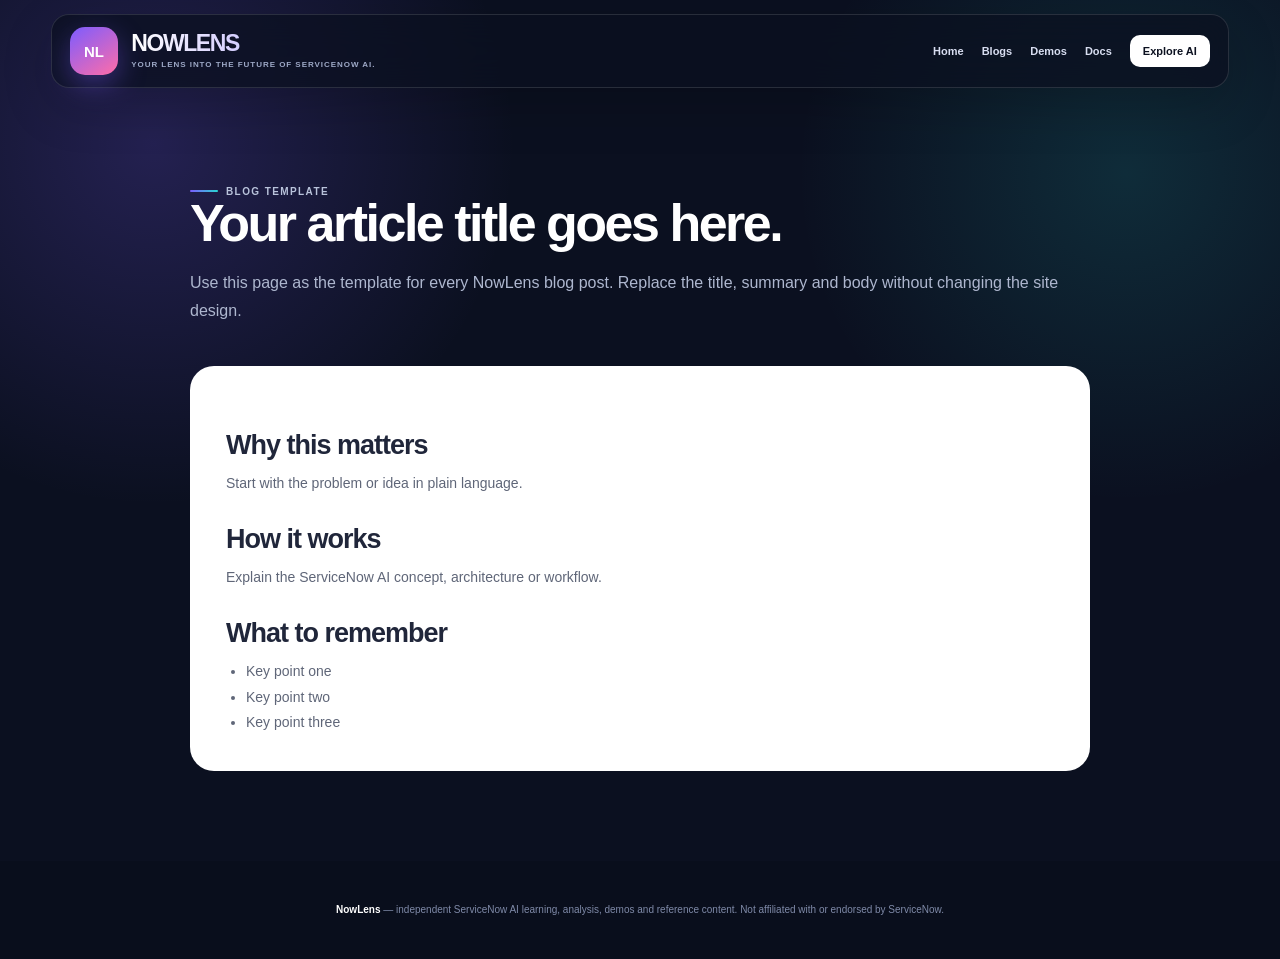
==== blog-template.html @ 13956a98 "Added_serviceno_AI_changes" ====
<!doctype html><html lang="en"><head><meta charset="utf-8"><meta name="viewport" content="width=device-width,initial-scale=1">
<title>Blog Template | NowLens</title><link rel="stylesheet" href="assets/site.css"></head><body>
<header>
  <a class="brand" href="index.html">
    <div class="brand-mark">NL</div>
    <div>
      <div class="brand-name">NOWLENS</div>
      <div class="brand-sub">Your lens into the future of ServiceNow AI.</div>
    </div>
  </a>
  <nav><a href="index.html">Home</a><a href="blogs.html">Blogs</a><a href="demos.html">Demos</a><a href="docs.html">Docs</a><a class="nav-cta" href="index.html#catalog">Explore AI</a></nav>
</header>
<main class="article">
  <div class="kicker">BLOG TEMPLATE</div>
  <h1>Your article title goes here.</h1>
  <p class="lead">Use this page as the template for every NowLens blog post. Replace the title, summary and body without changing the site design.</p>
  <div class="article-body">
    <h2>Why this matters</h2><p>Start with the problem or idea in plain language.</p>
    <h2>How it works</h2><p>Explain the ServiceNow AI concept, architecture or workflow.</p>
    <h2>What to remember</h2><ul><li>Key point one</li><li>Key point two</li><li>Key point three</li></ul>
  </div>
</main><footer>
  <strong>NowLens</strong> — independent ServiceNow AI learning, analysis, demos and reference content.
  Not affiliated with or endorsed by ServiceNow.
</footer></body></html>
---- assets/site.css ----
:root{
  --bg:#0b1020;--bg2:#11182d;--paper:#f7f8fc;--ink:#15182a;--muted:#aeb7cf;
  --violet:#7c5cff;--violet2:#a490ff;--cyan:#28d7d3;--line:rgba(255,255,255,.12);
  --heading:"Manrope","Inter","Segoe UI",sans-serif;--body:"Inter","Segoe UI",sans-serif;
}
*{box-sizing:border-box;margin:0;padding:0}
html{scroll-behavior:smooth}
body{
  font-family:var(--body);color:#fff;background:
  radial-gradient(circle at 12% 15%,rgba(124,92,255,.22),transparent 26%),
  radial-gradient(circle at 88% 18%,rgba(40,215,211,.14),transparent 24%),
  var(--bg);min-height:100vh;-webkit-font-smoothing:antialiased;
}
a{color:inherit;text-decoration:none}
.shell{width:min(1180px,90%);margin:auto}
header{
  position:sticky;top:14px;z-index:50;width:min(92%,1180px);margin:14px auto 0;
  display:flex;align-items:center;justify-content:space-between;gap:18px;padding:12px 18px;
  border:1px solid var(--line);border-radius:18px;background:rgba(11,16,32,.76);
  backdrop-filter:blur(18px);box-shadow:0 18px 50px rgba(0,0,0,.18)
}
.brand{display:flex;align-items:center;gap:13px}
.brand-mark{
  width:48px;height:48px;display:grid;place-items:center;border-radius:15px;font:900 15px var(--heading);
  background:linear-gradient(145deg,var(--violet),#ff6da8);box-shadow:0 10px 28px rgba(124,92,255,.38)
}
.brand-name{font:900 23px/.95 var(--heading);letter-spacing:-1.4px;background:linear-gradient(90deg,#fff,#d7d0ff 42%,#72f2ef);-webkit-background-clip:text;color:transparent}
.brand-sub{margin-top:6px;color:#9ea9c7;font:800 8px var(--heading);letter-spacing:.12em;text-transform:uppercase}
nav{display:flex;gap:18px;align-items:center;color:#d8def1;font-size:11px;font-weight:800}
nav a:hover{color:#fff}
.nav-cta{padding:10px 13px;border-radius:10px;background:#fff;color:#0c1120}
.page-hero{padding:110px 0 70px}
.kicker{display:inline-flex;align-items:center;gap:8px;color:#b9c3db;font-size:10px;font-weight:900;letter-spacing:.14em;text-transform:uppercase}
.kicker:before{content:"";width:28px;height:2px;border-radius:999px;background:linear-gradient(90deg,var(--violet),var(--cyan))}
h1,h2,h3{font-family:var(--heading)}
.page-hero h1{margin-top:16px;max-width:850px;font-size:clamp(48px,7vw,78px);line-height:.95;letter-spacing:-4px}
.page-hero p{max-width:760px;margin-top:22px;color:var(--muted);font-size:15px;line-height:1.8}
.section{padding:72px 0}
.light{background:linear-gradient(180deg,#fafbfe,#f2f4f9);color:var(--ink)}
.section-head{display:flex;align-items:end;justify-content:space-between;gap:28px;margin-bottom:28px}
.section-head h2{font-size:40px;letter-spacing:-2px}
.section-head p{max-width:540px;color:#71788c;font-size:13px;line-height:1.7}
.grid{display:grid;grid-template-columns:repeat(3,1fr);gap:18px}
.card{
  border-radius:22px;overflow:hidden;background:#fff;border:1px solid rgba(32,41,72,.08);
  box-shadow:0 18px 45px rgba(26,33,64,.08);transition:.25s ease
}
.card:hover{transform:translateY(-6px);box-shadow:0 26px 58px rgba(26,33,64,.13)}
.card-cover{min-height:150px;padding:22px;display:flex;justify-content:space-between;align-items:flex-start;color:#fff;background:linear-gradient(145deg,#6555dd,#8574f7)}
.card-cover.demo{background:linear-gradient(145deg,#168e8e,#35bbb8)}
.card-cover.doc{background:linear-gradient(145deg,#33405f,#65728e)}
.card-cover.resource{background:linear-gradient(145deg,#b27039,#df9858)}
.tag{padding:6px 9px;border-radius:999px;background:rgba(255,255,255,.16);font-size:8px;font-weight:900;letter-spacing:.12em;text-transform:uppercase}
.icon{font-size:28px}
.card-body{padding:22px;color:var(--ink)}
.card-body h3{font-size:20px;letter-spacing:-.7px}
.card-body p{margin-top:9px;color:#73798b;font-size:12px;line-height:1.7}
.meta{display:flex;gap:10px;flex-wrap:wrap;margin-top:18px;color:#8b91a3;font-size:9px;font-weight:800}
.action{display:inline-flex;margin-top:18px;font-size:11px;font-weight:900;color:#6558db}
.feature{
  padding:28px;border-radius:24px;background:linear-gradient(145deg,rgba(255,255,255,.08),rgba(255,255,255,.03));
  border:1px solid rgba(255,255,255,.08);box-shadow:0 24px 60px rgba(0,0,0,.18)
}
.feature h2{font-size:34px;letter-spacing:-1.4px}
.feature p{margin-top:12px;color:#aeb7cf;line-height:1.75;font-size:13px}
.empty-demo{
  margin-top:22px;min-height:320px;border-radius:22px;display:grid;place-items:center;text-align:center;padding:35px;
  background:rgba(255,255,255,.04);border:1px dashed rgba(255,255,255,.16);color:#9da8c3
}
.empty-demo strong{display:block;color:#fff;font:800 20px var(--heading);margin-bottom:8px}
.article{width:min(900px,90%);margin:auto;padding:90px 0}
.article h1{font-size:52px;letter-spacing:-2.5px;line-height:1}
.article .lead{margin-top:20px;color:#aeb7cf;font-size:16px;line-height:1.8}
.article-body{margin-top:40px;padding:36px;border-radius:24px;background:#fff;color:#20263a}
.article-body h2{margin:28px 0 10px;font-size:27px;letter-spacing:-1px}
.article-body p,.article-body li{color:#5f6678;font-size:14px;line-height:1.8}
.article-body ul{padding-left:20px}
footer{padding:40px 5%;text-align:center;color:#7f8aa8;background:#090e1c;font-size:10px;line-height:1.8}
footer strong{color:#fff}
@media(max-width:900px){.grid{grid-template-columns:1fr 1fr}.section-head{align-items:flex-start;flex-direction:column}nav{gap:10px}}
@media(max-width:700px){header nav a:not(.nav-cta){display:none}.grid{grid-template-columns:1fr}.page-hero{padding-top:85px}.brand-sub{display:none}}
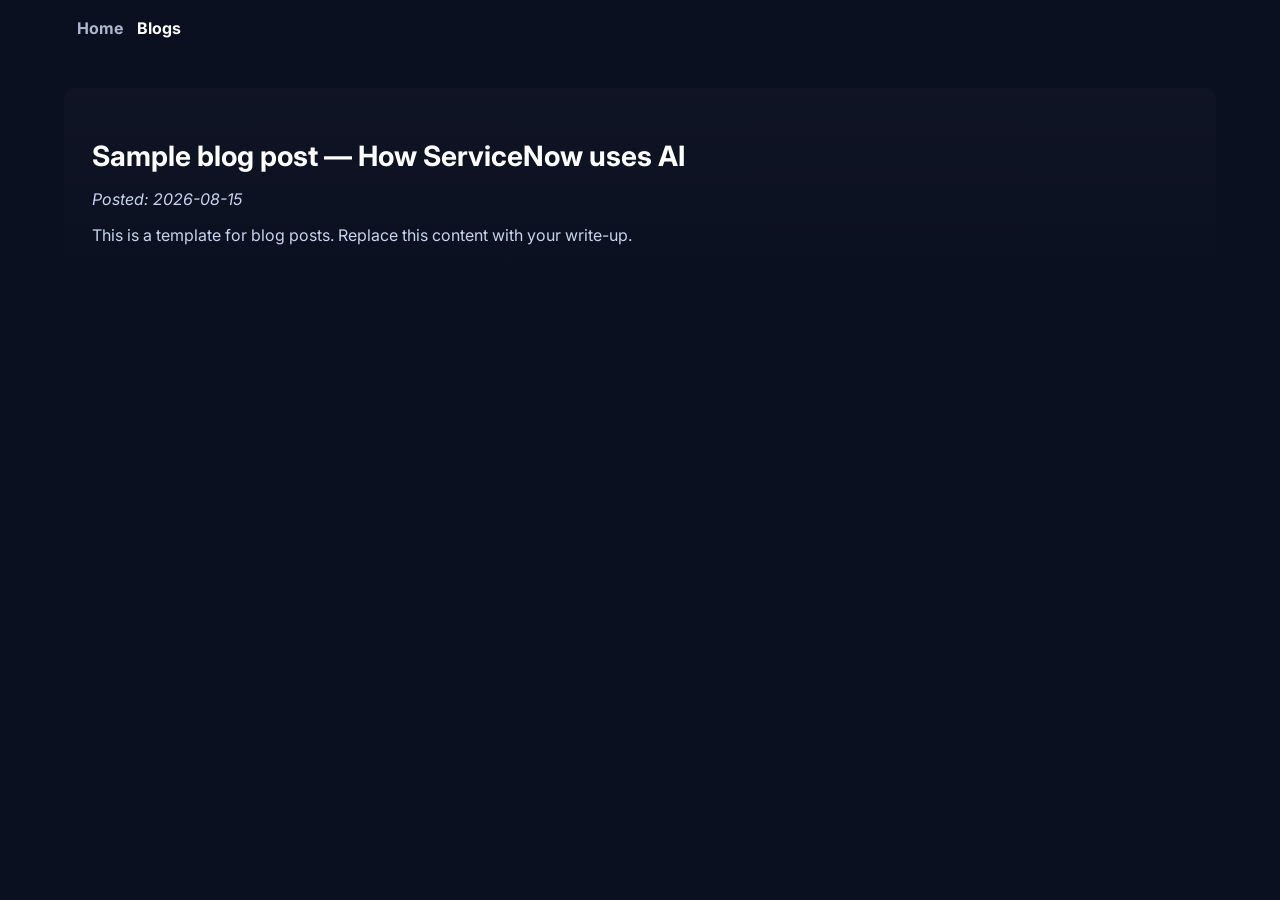
==== commit 18d09faa: "Add Otto topic page and content pages; update nav and shared styles" ====
--- a/blog-template.html
+++ b/blog-template.html
@@ -1,25 +1,25 @@
-<!doctype html><html lang="en"><head><meta charset="utf-8"><meta name="viewport" content="width=device-width,initial-scale=1">
-<title>Blog Template | NowLens</title><link rel="stylesheet" href="assets/site.css"></head><body>
-<header>
-  <a class="brand" href="index.html">
-    <div class="brand-mark">NL</div>
-    <div>
-      <div class="brand-name">NOWLENS</div>
-      <div class="brand-sub">Your lens into the future of ServiceNow AI.</div>
-    </div>
-  </a>
-  <nav><a href="index.html">Home</a><a href="blogs.html">Blogs</a><a href="demos.html">Demos</a><a href="docs.html">Docs</a><a class="nav-cta" href="index.html#catalog">Explore AI</a></nav>
-</header>
-<main class="article">
-  <div class="kicker">BLOG TEMPLATE</div>
-  <h1>Your article title goes here.</h1>
-  <p class="lead">Use this page as the template for every NowLens blog post. Replace the title, summary and body without changing the site design.</p>
-  <div class="article-body">
-    <h2>Why this matters</h2><p>Start with the problem or idea in plain language.</p>
-    <h2>How it works</h2><p>Explain the ServiceNow AI concept, architecture or workflow.</p>
-    <h2>What to remember</h2><ul><li>Key point one</li><li>Key point two</li><li>Key point three</li></ul>
-  </div>
-</main><footer>
-  <strong>NowLens</strong> — independent ServiceNow AI learning, analysis, demos and reference content.
-  Not affiliated with or endorsed by ServiceNow.
-</footer></body></html>+<!doctype html>
+<html lang="en">
+<head>
+  <meta charset="utf-8" />
+  <meta name="viewport" content="width=device-width,initial-scale=1" />
+  <title>Blog — Sample Post</title>
+  <link rel="stylesheet" href="assets/site.css">
+</head>
+<body>
+  <header>
+    <nav>
+      <a href="index.html">Home</a>
+      <a href="blogs.html" class="active">Blogs</a>
+    </nav>
+  </header>
+
+  <main class="container">
+    <article>
+      <h1>Sample blog post — How ServiceNow uses AI</h1>
+      <p><em>Posted: 2026-08-15</em></p>
+      <p>This is a template for blog posts. Replace this content with your write-up.</p>
+    </article>
+  </main>
+</body>
+</html>
--- a/assets/site.css
+++ b/assets/site.css
@@ -1,82 +1,28 @@
+/* Minimal shared styles for NowLens pages */
+@import url('https://fonts.googleapis.com/css2?family=Inter:wght@400;600;800&display=swap');
 
 :root{
-  --bg:#0b1020;--bg2:#11182d;--paper:#f7f8fc;--ink:#15182a;--muted:#aeb7cf;
-  --violet:#7c5cff;--violet2:#a490ff;--cyan:#28d7d3;--line:rgba(255,255,255,.12);
-  --heading:"Manrope","Inter","Segoe UI",sans-serif;--body:"Inter","Segoe UI",sans-serif;
+  --bg: #0b1020;
+  --paper: #f7f8fc;
+  --white: #fff;
+  --muted: #aeb7cf;
 }
-*{box-sizing:border-box;margin:0;padding:0}
-html{scroll-behavior:smooth}
-body{
-  font-family:var(--body);color:#fff;background:
-  radial-gradient(circle at 12% 15%,rgba(124,92,255,.22),transparent 26%),
-  radial-gradient(circle at 88% 18%,rgba(40,215,211,.14),transparent 24%),
-  var(--bg);min-height:100vh;-webkit-font-smoothing:antialiased;
-}
-a{color:inherit;text-decoration:none}
-.shell{width:min(1180px,90%);margin:auto}
-header{
-  position:sticky;top:14px;z-index:50;width:min(92%,1180px);margin:14px auto 0;
-  display:flex;align-items:center;justify-content:space-between;gap:18px;padding:12px 18px;
-  border:1px solid var(--line);border-radius:18px;background:rgba(11,16,32,.76);
-  backdrop-filter:blur(18px);box-shadow:0 18px 50px rgba(0,0,0,.18)
-}
-.brand{display:flex;align-items:center;gap:13px}
-.brand-mark{
-  width:48px;height:48px;display:grid;place-items:center;border-radius:15px;font:900 15px var(--heading);
-  background:linear-gradient(145deg,var(--violet),#ff6da8);box-shadow:0 10px 28px rgba(124,92,255,.38)
-}
-.brand-name{font:900 23px/.95 var(--heading);letter-spacing:-1.4px;background:linear-gradient(90deg,#fff,#d7d0ff 42%,#72f2ef);-webkit-background-clip:text;color:transparent}
-.brand-sub{margin-top:6px;color:#9ea9c7;font:800 8px var(--heading);letter-spacing:.12em;text-transform:uppercase}
-nav{display:flex;gap:18px;align-items:center;color:#d8def1;font-size:11px;font-weight:800}
-nav a:hover{color:#fff}
-.nav-cta{padding:10px 13px;border-radius:10px;background:#fff;color:#0c1120}
-.page-hero{padding:110px 0 70px}
-.kicker{display:inline-flex;align-items:center;gap:8px;color:#b9c3db;font-size:10px;font-weight:900;letter-spacing:.14em;text-transform:uppercase}
-.kicker:before{content:"";width:28px;height:2px;border-radius:999px;background:linear-gradient(90deg,var(--violet),var(--cyan))}
-h1,h2,h3{font-family:var(--heading)}
-.page-hero h1{margin-top:16px;max-width:850px;font-size:clamp(48px,7vw,78px);line-height:.95;letter-spacing:-4px}
-.page-hero p{max-width:760px;margin-top:22px;color:var(--muted);font-size:15px;line-height:1.8}
-.section{padding:72px 0}
-.light{background:linear-gradient(180deg,#fafbfe,#f2f4f9);color:var(--ink)}
-.section-head{display:flex;align-items:end;justify-content:space-between;gap:28px;margin-bottom:28px}
-.section-head h2{font-size:40px;letter-spacing:-2px}
-.section-head p{max-width:540px;color:#71788c;font-size:13px;line-height:1.7}
-.grid{display:grid;grid-template-columns:repeat(3,1fr);gap:18px}
-.card{
-  border-radius:22px;overflow:hidden;background:#fff;border:1px solid rgba(32,41,72,.08);
-  box-shadow:0 18px 45px rgba(26,33,64,.08);transition:.25s ease
-}
-.card:hover{transform:translateY(-6px);box-shadow:0 26px 58px rgba(26,33,64,.13)}
-.card-cover{min-height:150px;padding:22px;display:flex;justify-content:space-between;align-items:flex-start;color:#fff;background:linear-gradient(145deg,#6555dd,#8574f7)}
-.card-cover.demo{background:linear-gradient(145deg,#168e8e,#35bbb8)}
-.card-cover.doc{background:linear-gradient(145deg,#33405f,#65728e)}
-.card-cover.resource{background:linear-gradient(145deg,#b27039,#df9858)}
-.tag{padding:6px 9px;border-radius:999px;background:rgba(255,255,255,.16);font-size:8px;font-weight:900;letter-spacing:.12em;text-transform:uppercase}
-.icon{font-size:28px}
-.card-body{padding:22px;color:var(--ink)}
-.card-body h3{font-size:20px;letter-spacing:-.7px}
-.card-body p{margin-top:9px;color:#73798b;font-size:12px;line-height:1.7}
-.meta{display:flex;gap:10px;flex-wrap:wrap;margin-top:18px;color:#8b91a3;font-size:9px;font-weight:800}
-.action{display:inline-flex;margin-top:18px;font-size:11px;font-weight:900;color:#6558db}
-.feature{
-  padding:28px;border-radius:24px;background:linear-gradient(145deg,rgba(255,255,255,.08),rgba(255,255,255,.03));
-  border:1px solid rgba(255,255,255,.08);box-shadow:0 24px 60px rgba(0,0,0,.18)
-}
-.feature h2{font-size:34px;letter-spacing:-1.4px}
-.feature p{margin-top:12px;color:#aeb7cf;line-height:1.75;font-size:13px}
-.empty-demo{
-  margin-top:22px;min-height:320px;border-radius:22px;display:grid;place-items:center;text-align:center;padding:35px;
-  background:rgba(255,255,255,.04);border:1px dashed rgba(255,255,255,.16);color:#9da8c3
-}
-.empty-demo strong{display:block;color:#fff;font:800 20px var(--heading);margin-bottom:8px}
-.article{width:min(900px,90%);margin:auto;padding:90px 0}
-.article h1{font-size:52px;letter-spacing:-2.5px;line-height:1}
-.article .lead{margin-top:20px;color:#aeb7cf;font-size:16px;line-height:1.8}
-.article-body{margin-top:40px;padding:36px;border-radius:24px;background:#fff;color:#20263a}
-.article-body h2{margin:28px 0 10px;font-size:27px;letter-spacing:-1px}
-.article-body p,.article-body li{color:#5f6678;font-size:14px;line-height:1.8}
-.article-body ul{padding-left:20px}
-footer{padding:40px 5%;text-align:center;color:#7f8aa8;background:#090e1c;font-size:10px;line-height:1.8}
-footer strong{color:#fff}
-@media(max-width:900px){.grid{grid-template-columns:1fr 1fr}.section-head{align-items:flex-start;flex-direction:column}nav{gap:10px}}
-@media(max-width:700px){header nav a:not(.nav-cta){display:none}.grid{grid-template-columns:1fr}.page-hero{padding-top:85px}.brand-sub{display:none}}
+
+*{box-sizing:border-box}
+body{font-family:Inter,system-ui,Arial,sans-serif;margin:0;background:var(--bg);color:var(--white);-webkit-font-smoothing:antialiased}
+header{padding:18px 6%;display:flex;align-items:center;gap:18px}
+nav{display:flex;gap:14px}
+nav a{color:var(--muted);text-decoration:none;font-weight:700}
+nav a.active{color:var(--white)}
+.container{width:min(1180px,90%);margin:32px auto;padding:12px}
+main h1{font-size:32px;margin-bottom:8px}
+a{color:#7c5cff}
+
+/* Light layout for content pages */
+body .container{background:linear-gradient(180deg,rgba(255,255,255,.02),transparent);border-radius:12px;padding:28px}
+
+/* Topic page tweaks */
+.container h1{font-size:28px;margin-bottom:6px;color:#fff}
+.container h2{font-size:18px;color:#dfe7ff;margin-top:12px}
+.container p, .container li{color:#c9d3ee}
+.container a{color:#7c5cff}
